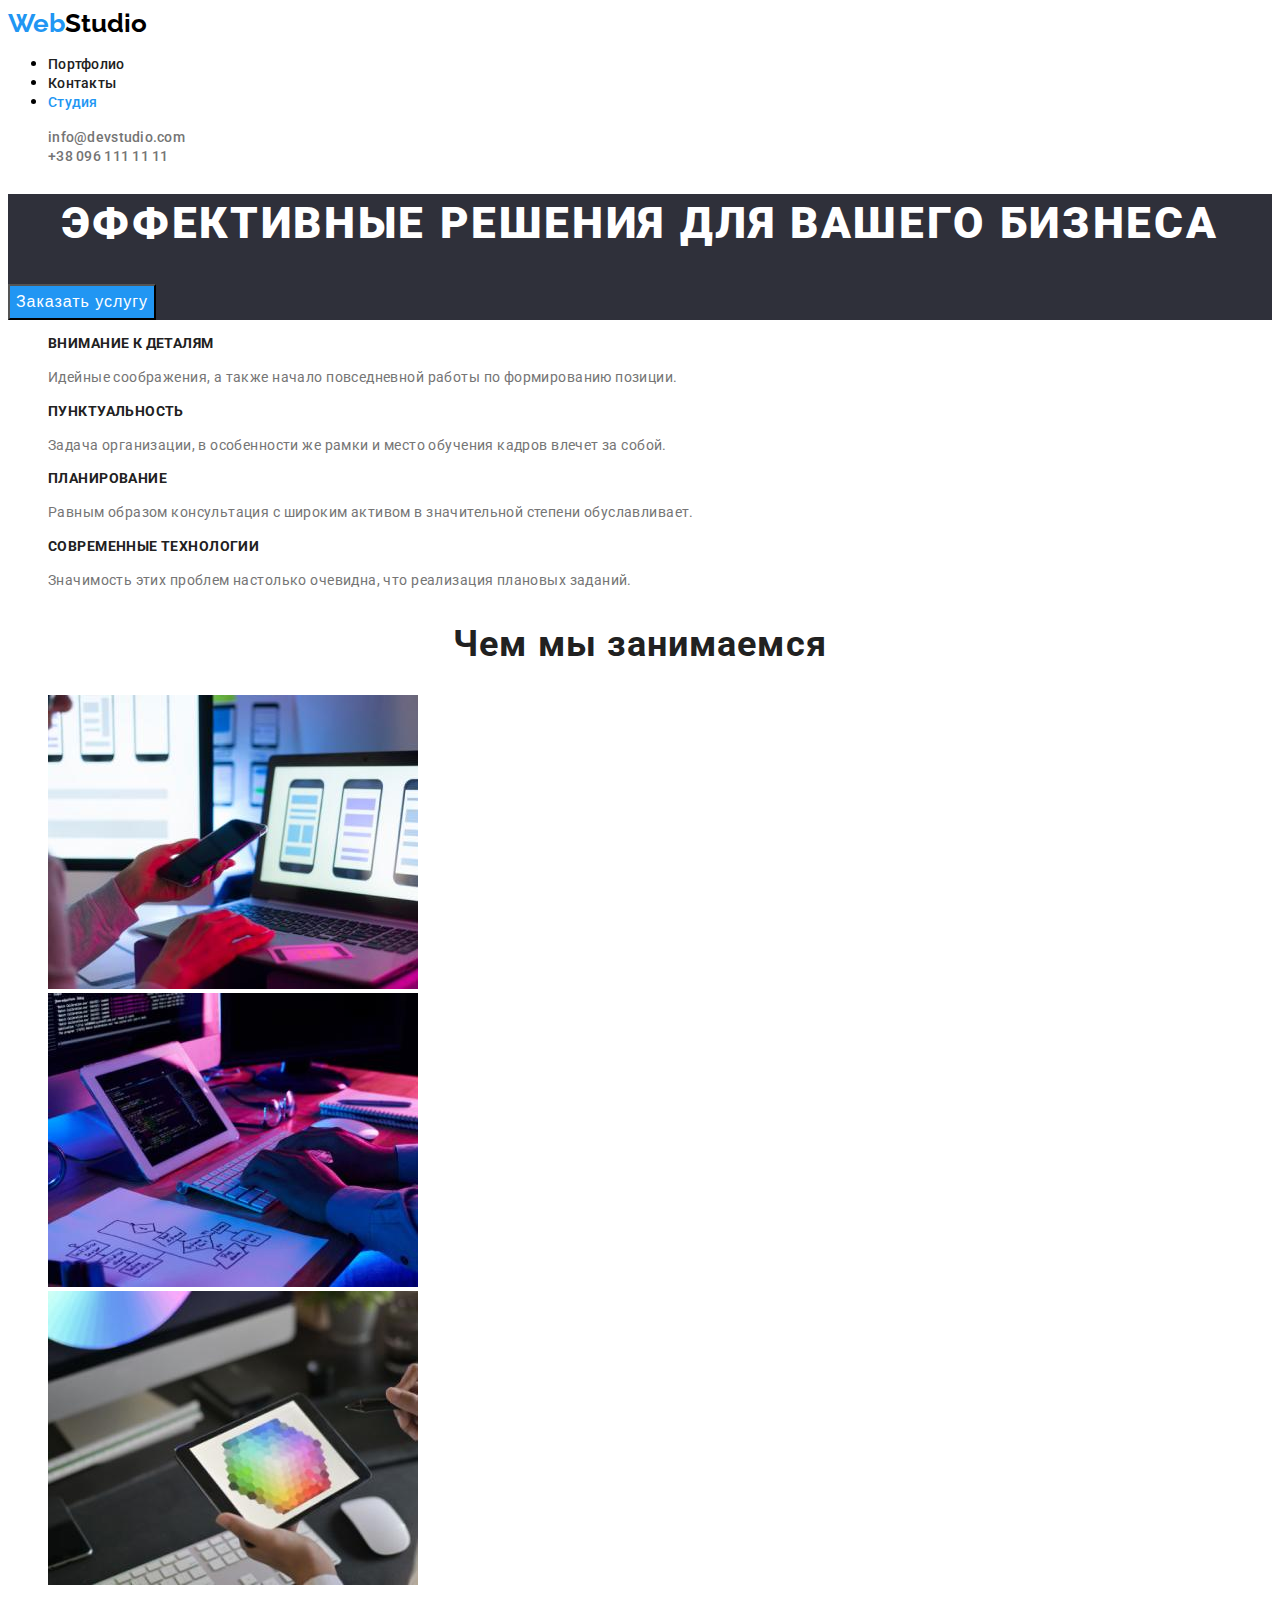
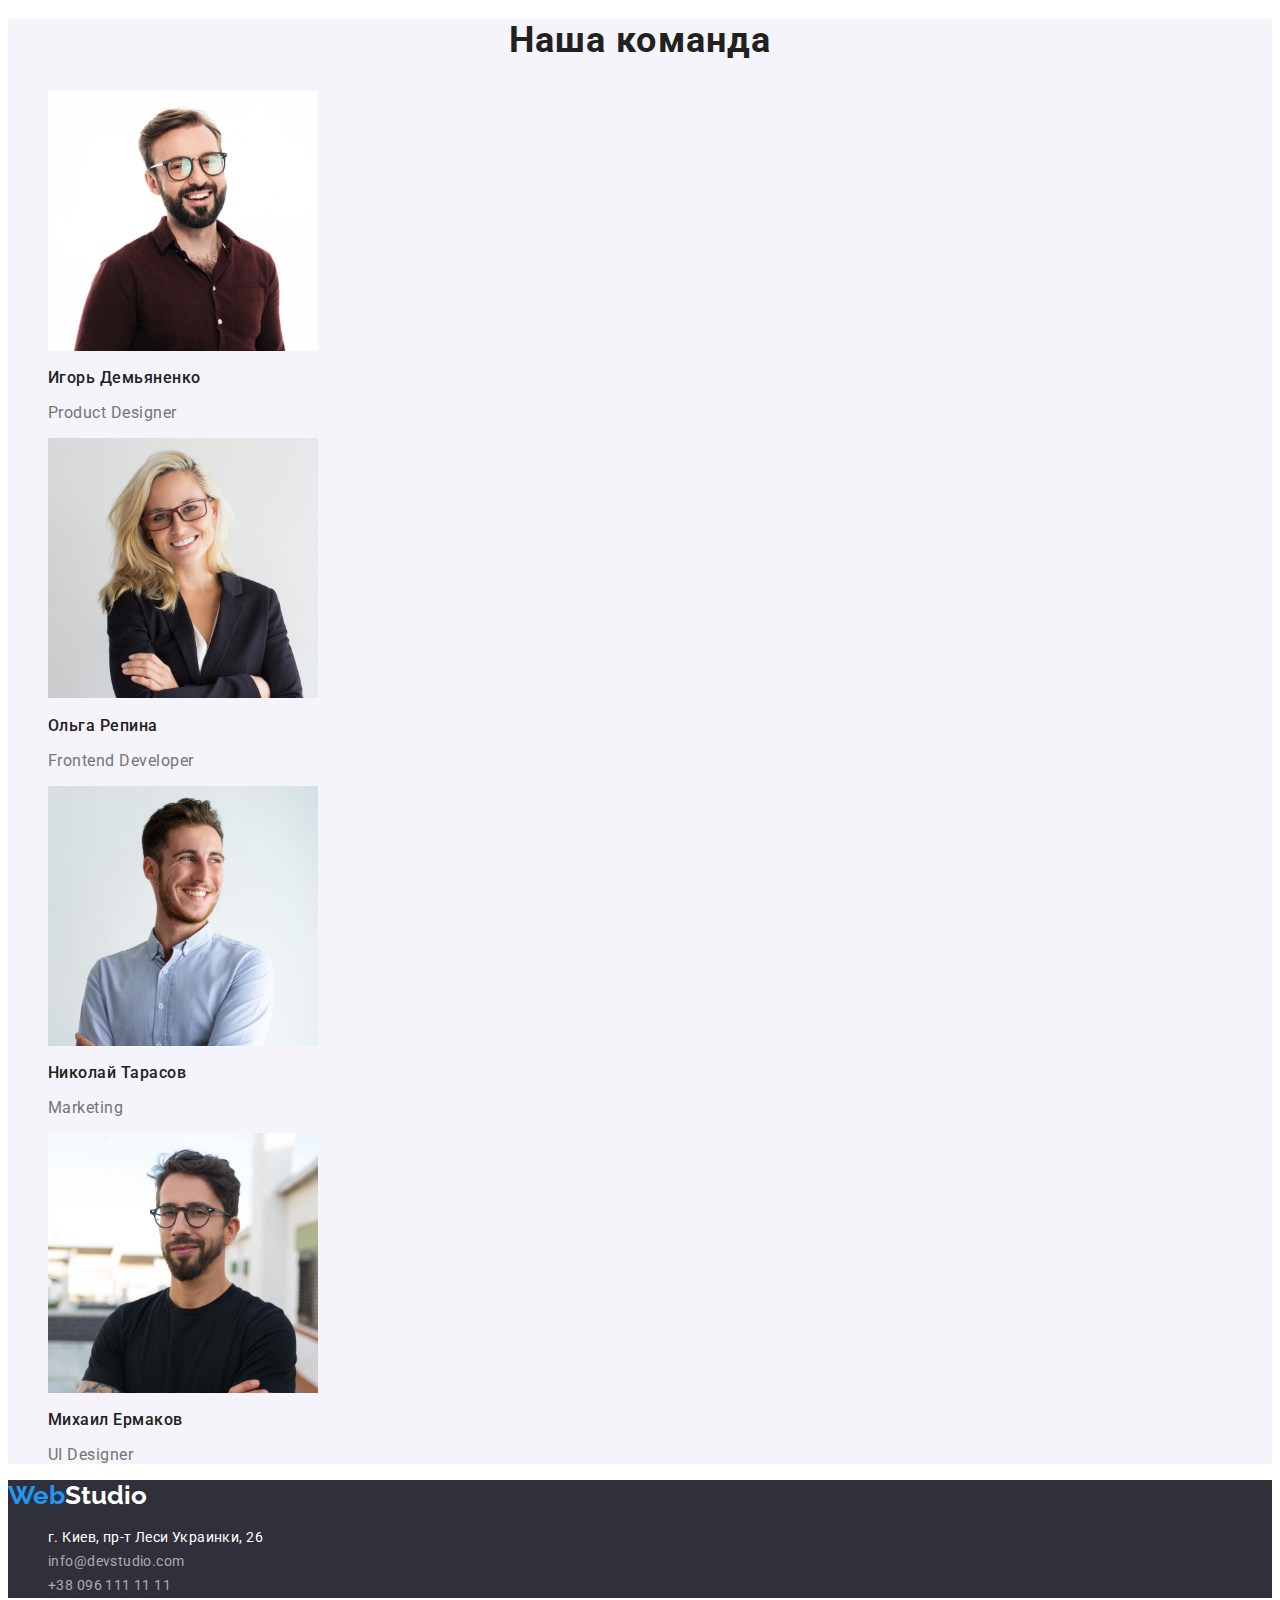
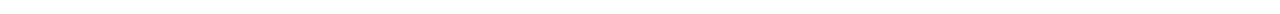
==== index.html @ eb0c7308 "ДЗ-3" ====
<!DOCTYPE html>
<html lang="ru">
  <head>
    <meta charset="UTF-8" />
    <meta http-equiv="X-UA-Compatible" content="IE=edge" />
    <link rel = “preconnect” href = “https://fonts.gstatic.com”>
    <meta name="viewport" content="width=device-width, initial-scale=1.0" />
    <link rel="preconnect" href="https://fonts.googleapis.com" />
    <link rel="preconnect" href="https://fonts.gstatic.com" crossorigin />
    <link
      href="https://fonts.googleapis.com/css2?family=Raleway:wght@700&family=Roboto:wght@400;500;700;900&display=swap"
      rel="stylesheet"
    />
    <link
      rel="stylesheet"
      href="https://cdnjs.cloudflare.com/ajax/libs/modern-normalize/1.1.0/modern-normalize.min.css"
      integrity="sha512-wpPYUAdjBVSE4KJnH1VR1HeZfpl1ub8YT/NKx4PuQ5NmX2tKuGu6U/JRp5y+Y8XG2tV+wKQpNHVUX03MfMFn9Q=="
      crossorigin="anonymous"
      referrerpolicy="no-referrer"
    />
    <link rel="stylesheet" href="./css/styles.css" />

    <title>Студия</title>
  </head>

<body>
    <!-- navigation block -->
    <header class="header">
        <nav class="header-nav">
            <a href="index.html" class="logo link"><span class="logo-blue">Web</span><span class="logo-black">Studio</span></a>
            <ul class="menu-list">
                <li><a class="menu-link link"" href="portfolio.html">Портфолио</a></li>
                <li><a class="menu-link link"" href="/contact">Контакты</a></li>
                <li><a class="menu-link link current"" href="/studio">Студия</a></li>
            </ul>
        </nav>
        <ul class="menu-list list">
            <li><a class="menu-link menu-link-color link" href="mailto:info@devstudio.com">info@devstudio.com</a></li>
            <li><a class="menu-link menu-link-color link" href="tel:+380961111111">+38 096 111 11 11</a></li>
        </ul>
    </header>
    <main>
        <!-- section-1 -->
        <section class="hero-top">
            <h1 class="hero-title">Эффективные решения для вашего бизнеса</h1>
            <button class="btn pointer" type="button">Заказать услугу</button>
        </section>
        <!-- section-2 -->
        <section class="section-2">
            <ul class="section-2-list list">
                <li class="section-2-item">
                    <h3 class="text-name">Внимание к деталям</h3>
                    <p class="text-item">
                        Идейные соображения, а также начало повседневной работы по
                        формированию позиции.
                    </p>
                </li>
                <li class="section-2-item">
                    <h3 class="text-name">Пунктуальность</h3>
                    <p class="text-item">
                        Задача организации, в особенности же рамки и место обучения кадров
                        влечет за собой.
                    </p>
                </li>
                <li class="section-2-item">
                    <h3 class="text-name">Планирование</h3>
                    <p class="text-item">
                        Равным образом консультация с широким активом в значительной
                        степени обуславливает.
                    </p>
                </li>
                <li class="section-2-item">
                    <h3 class="text-name">Современные технологии</h3>
                    <p class="text-item">
                        Значимость этих проблем настолько очевидна, что реализация
                        плановых заданий.
                    </p>
                </li>
            </ul>
        </section>
        <!-- section-3 -->
        <section class="section-3">
            <h2 class="section-3-title">Чем мы занимаемся</h2>
            <ul class="section-3-list list">
                <li class="section-3-img"><img src="./images/box_2.jpg" width="370" alt="смартфон в руке" /></li>
                <li class="section-3-img"><img src="./images/box_1.jpg" width="370" alt="печать на клавиатуре" /></li>
                <li class="section-3-img"><img src="./images/box_3.jpg" width="370" alt="планшет" /></li>
            </ul>
        </section>
        <!-- section-4 -->
        <section class="team">
            <h2 class="team-title">Наша команда</h2>
            <ul class="team-list list">
                <li class="team-item">
                    <img class="team-img" src="./images/igordem.jpg" width="270" alt="Игорь Демьяненко" />
                    <h2 class="team-name">Игорь Демьяненко</h2>
                    <p  class="team-prof" lang="en">Product Designer</p>
                </li class="team-item">
                <li>
                    <img class="team-img" src="./images/olgarep.jpg" width="270" alt="Ольга Репина" />
                    <h2 class="team-name">Ольга Репина</h2>
                    <p  class="team-prof" lang="en">Frontend Developer</p>
                </li class="team-item">
                <li>
                    <img class="team-img" src="./images/nikolaytar.jpg" width="270" alt="Николай Тарасов" />
                    <h2 class="team-name">Николай Тарасов</h2>
                    <p  class="team-prof" lang="en">Marketing</p>
                </li>
                <li class="team-item">
                    <img class="team-img" src="./images/mihailerm.jpg" width="270" alt="Михаил Ермаков" />
                    <h2 class="team-name">Михаил Ермаков</h2>
                    <p  class="team-prof" lang="en">UI Designer</p>
                </li>
            </ul>
        </section>
    </main>
    <!----footer---->
  
    <footer class="footer">
        <a href="index.html" class="logo link"><span class="logo-blue">Web</span><span class="logo-white">Studio</span></a>
            <address class="footer-address">
                <ul class="footer-list list">
                    <li class="footer-item">
                    <a class="footer-link link" href="/">г. Киев, пр-т Леси Украинки, 26</a>
                    </li>
                    <li class="footer-item">
                    <a class="footer-second-link link" href="mailto:info@devstudio.com">info@devstudio.com</a>
                    </li>
                    <li class="footer-item">
                    <a class="footer-second-link link" href="tel:+380961111111">+38 096 111 11 11</a>
                    </li>
                </ul>
            </address>
    </footer>
    </body>
</body>

</html>
---- css/styles.css ----
:root {
  --header-color: #ffffff;
  --primary-text-color: #212121;
  --second-text-color: #757575;
  --accent-color: #2196f3;
  --third-color: #000000;
  --button-color: #f5f4fa;
  --background-color-accent: #2f303a;
}

.header-nav {
  background-color: #ffffff;
}

body {
  font-family: "Roboto", sans-serif;
}

.list {
  list-style: none;
}

.link {
  text-decoration: none;
}

.logo-blue {
  color: var(--accent-color);
}

.logo-black {
  color: var(--third-color);
}
.logo-white {
  color: var(--header-color);
}

.pointer {
  cursor: pointer;
}

/* -----header----- */

.logo {
  font-family: "Raleway", sans-serif;
  font-size: 26px;
  font-weight: 700;
}

.menu-link {
  font-style: normal;
  font-weight: 500;
  font-size: 14px;
  line-height: 1.14;
  letter-spacing: 0.02em;
  color: var(--primary-text-color);
}

.menu-link-color {
  color: var(--second-text-color);
}

.menu-link.current {
  color: var(--accent-color);
}
.menu-link:hover,
.menu-link:focus {
  color: var(--accent-color);
}

/* -----hero----- */

.hero-top {
  background-color: #2f303a;
}

.hero-title {
  font-style: normal;
  font-weight: 900;
  font-size: 44px;
  line-height: 1.36;
  text-align: center;
  letter-spacing: 0.06em;
  text-transform: uppercase;
  color: var(--header-color);
}

.btn {
  font-style: normal;
  font-weight: 500;
  font-size: 16px;
  line-height: 1.87;
  letter-spacing: 0.06em;
  color: var(--header-color);
  background-color: var(--accent-color);
}

.btn:hover {
  background-color: #188ce8;
}
/* -----section 2----- */

.text-name {
  font-size: 14px;
  line-height: 1.14;
  letter-spacing: 0.03em;
  text-transform: uppercase;
  color: var(--primary-text-color);
}

.text-item {
  font-size: 14px;
  line-height: 1.71;
  letter-spacing: 0.03em;
  color: var(--second-text-color);
}

/* -----section 3----- */

.section-3-title {
  font-style: normal;
  font-weight: 700;
  font-size: 36px;
  line-height: 1.17;
  text-align: center;
  letter-spacing: 0.03em;
  color: var(--primary-text-color);
}

/* -----section 4----- */

.team {
  background-color: var(--button-color);
}

.team-title {
  font-weight: 700;
  font-size: 36px;
  line-height: 1.17;
  text-align: center;
  letter-spacing: 0.03em;
  color: var(--primary-text-color);
}

.team-name {
  font-weight: 500;
  font-size: 16px;
  line-height: 1.19;
  letter-spacing: 0.03em;
  color: var(--primary-text-color);
}

.team-prof {
  font-size: 16px;
  line-height: 1.19;
  letter-spacing: 0.03em;
  color: var(--second-text-color);
}

/* -----footer----- */

.footer {
  background-color: var(--background-color-accent);
}

.footer-address {
  font-style: inherit;
}

.footer-link {
  font-weight: normal;
  font-size: 14px;
  line-height: 1.71;
  letter-spacing: 0.03em;
  color: #ffffff;
}

.footer-second-link {
  font-weight: normal;
  font-size: 14px;
  line-height: 1.71;
  letter-spacing: 0.03em;
  color: rgba(255, 255, 255, 0.6);
}

.footer-second-link:hover,
.footer-second-link:focus {
  color: var(--accent-color);
}

/* ------------- portfolio ------------- */

.button {
  font-weight: 500;
  font-size: 16px;
  line-height: 1.62;
  color: var(--primary-text-color);
}

.button:hover,
.button:focus {
  color: var(--header-color);
  background-color: var(--accent-color);
}
.button-light {
  background-color: var(--button-color);
}

.project-title {
  font-weight: 700;
  font-size: 18px;
  line-height: 2;
  letter-spacing: 0.06em;
  color: var(--primary-text-color);
}

.project-text {
  font-size: 16px;
  line-height: 1.88;
  letter-spacing: 0.03em;
  color: var(--second-text-color);
}
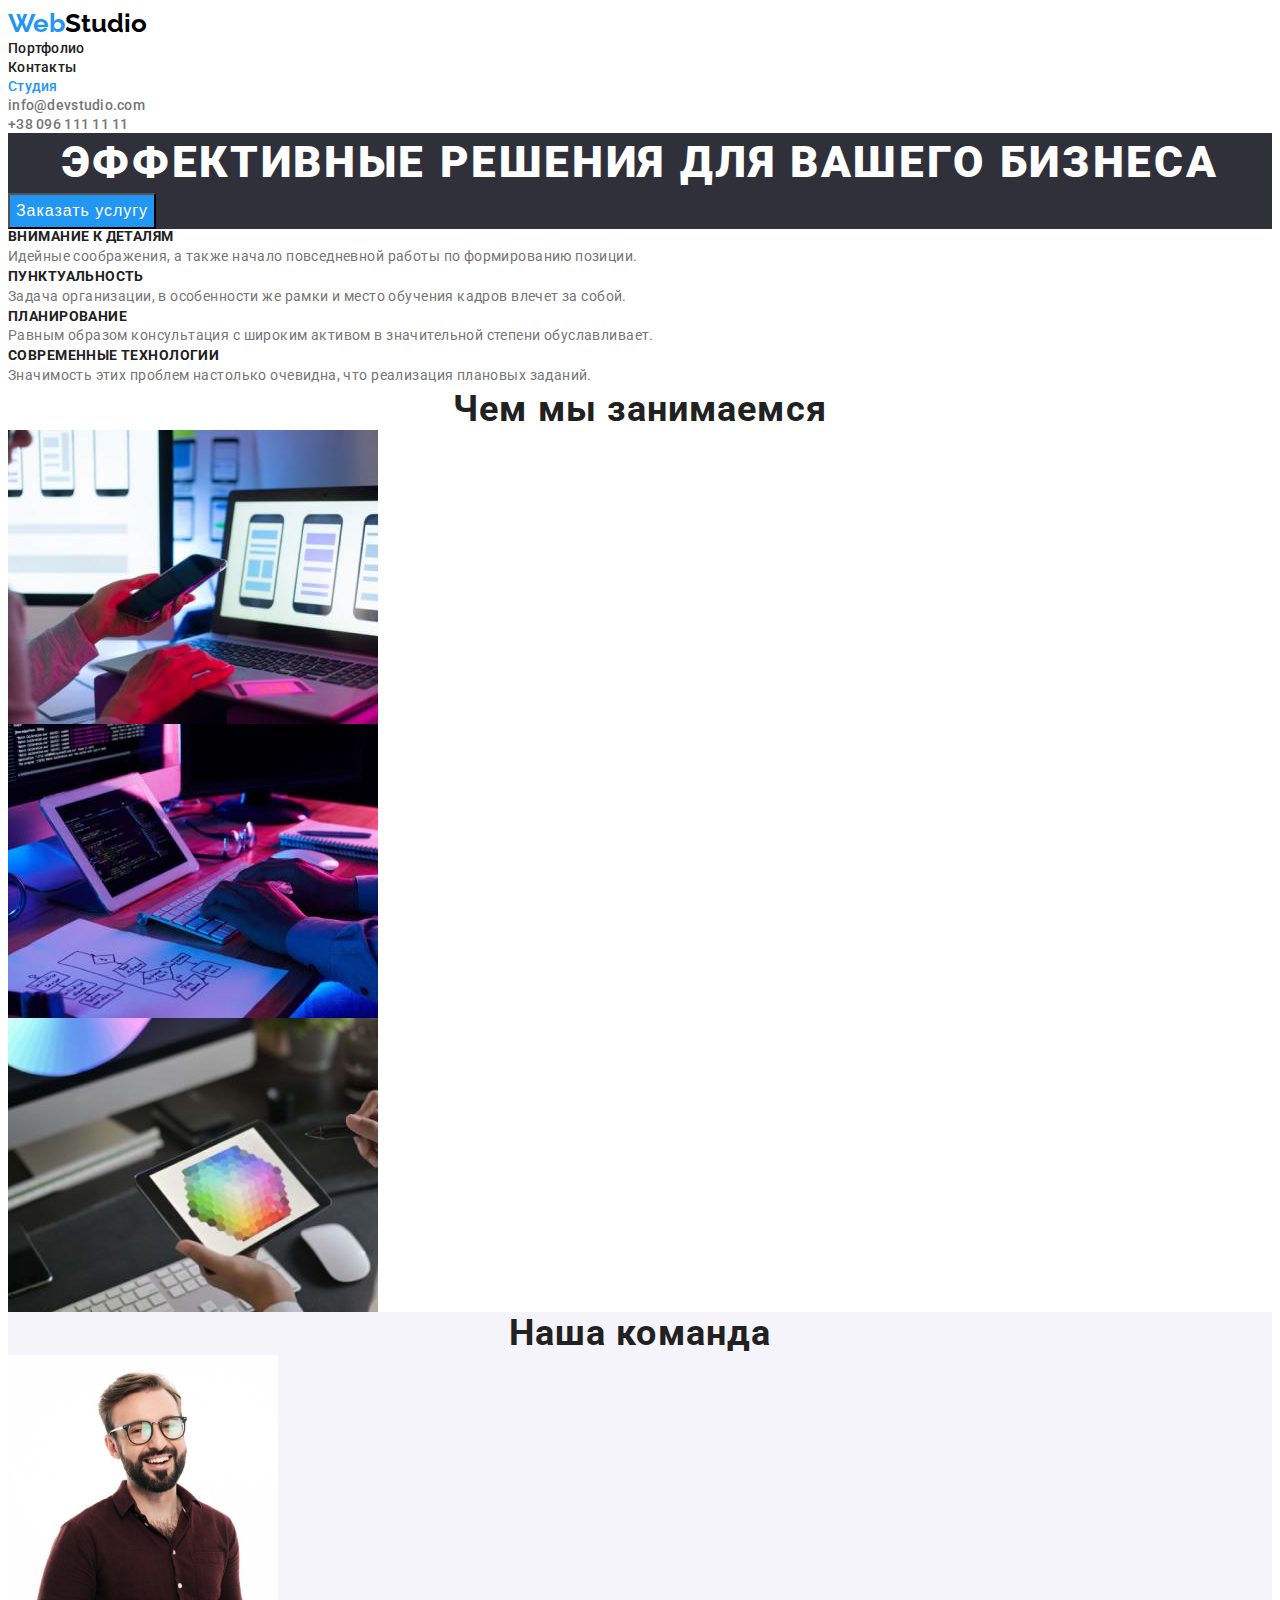
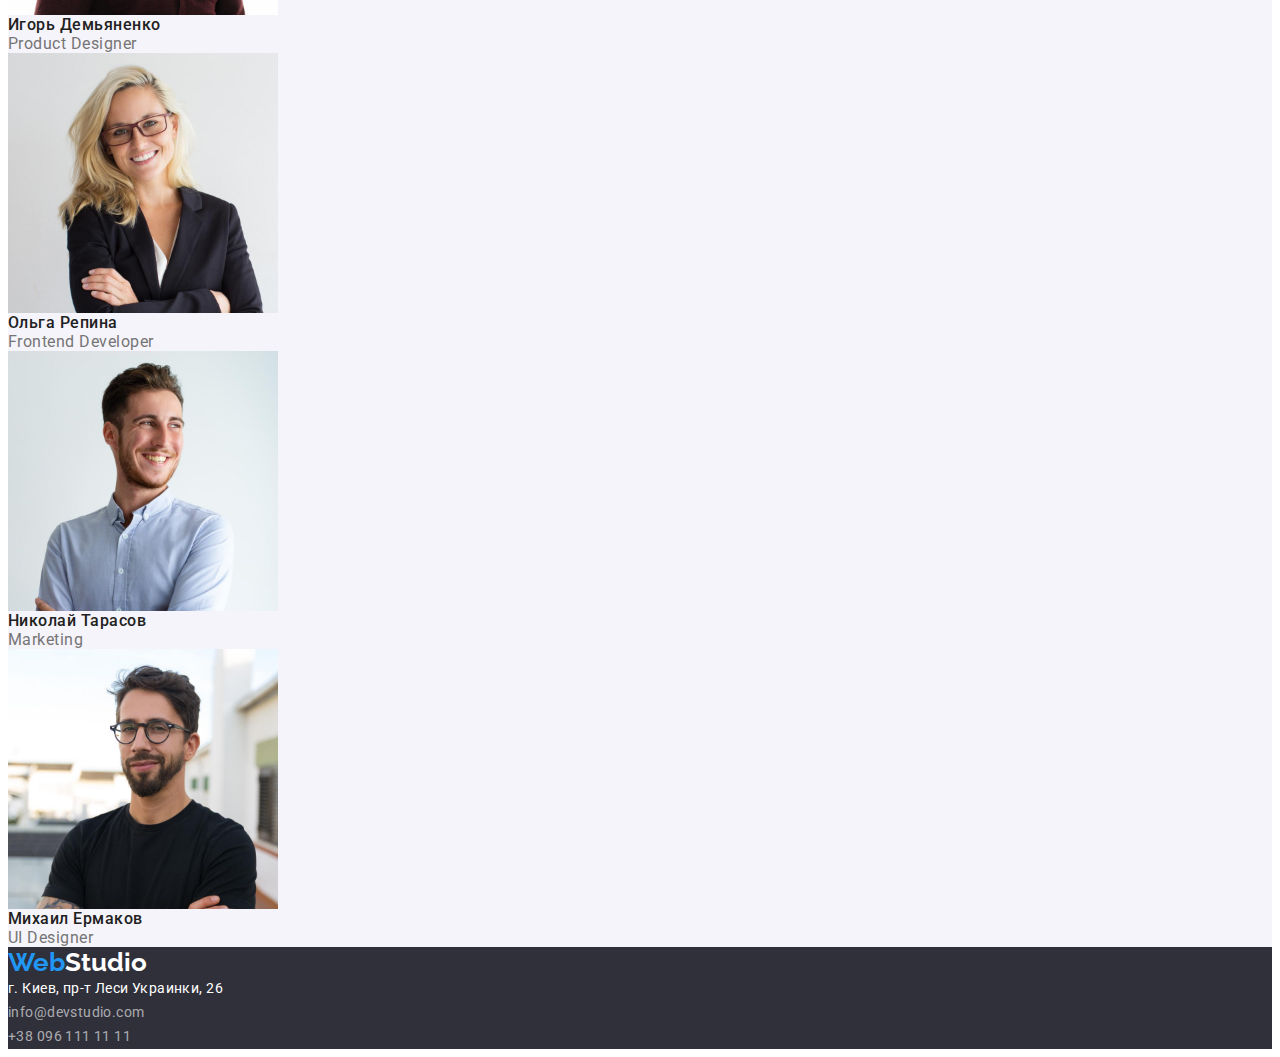
==== commit c29ba0d6: "добавлен класс container для index" ====
--- a/index.html
+++ b/index.html
@@ -26,7 +26,7 @@
 <body>
     <!-- navigation block -->
     <header class="header">
-        <nav class="header-nav">
+        <nav class="container header-nav">
             <a href="index.html" class="logo link"><span class="logo-blue">Web</span><span class="logo-black">Studio</span></a>
             <ul class="menu-list">
                 <li><a class="menu-link link"" href="portfolio.html">Портфолио</a></li>
@@ -47,6 +47,8 @@
         </section>
         <!-- section-2 -->
         <section class="section-2">
+            <div class="container">
+                <h2 class="section-title visually-hidden">Наши преимущества</h2>
             <ul class="section-2-list list">
                 <li class="section-2-item">
                     <h3 class="text-name">Внимание к деталям</h3>
@@ -77,18 +79,22 @@
                     </p>
                 </li>
             </ul>
+            </div>
         </section>
         <!-- section-3 -->
         <section class="section-3">
+        <div class="container">
             <h2 class="section-3-title">Чем мы занимаемся</h2>
             <ul class="section-3-list list">
                 <li class="section-3-img"><img src="./images/box_2.jpg" width="370" alt="смартфон в руке" /></li>
                 <li class="section-3-img"><img src="./images/box_1.jpg" width="370" alt="печать на клавиатуре" /></li>
                 <li class="section-3-img"><img src="./images/box_3.jpg" width="370" alt="планшет" /></li>
             </ul>
+        </div>
         </section>
         <!-- section-4 -->
         <section class="team">
+            <div class="container">
             <h2 class="team-title">Наша команда</h2>
             <ul class="team-list list">
                 <li class="team-item">
@@ -112,11 +118,13 @@
                     <p  class="team-prof" lang="en">UI Designer</p>
                 </li>
             </ul>
+            </div>
         </section>
     </main>
     <!----footer---->
   
     <footer class="footer">
+        <div class="container">
         <a href="index.html" class="logo link"><span class="logo-blue">Web</span><span class="logo-white">Studio</span></a>
             <address class="footer-address">
                 <ul class="footer-list list">
@@ -130,6 +138,7 @@
                     <a class="footer-second-link link" href="tel:+380961111111">+38 096 111 11 11</a>
                     </li>
                 </ul>
+        </div>
             </address>
     </footer>
     </body>
--- a/css/styles.css
+++ b/css/styles.css
@@ -6,10 +6,32 @@
   --third-color: #000000;
   --button-color: #f5f4fa;
   --background-color-accent: #2f303a;
+  --box-shadows: 0px 3px 1px rgba(0, 0, 0, 0.1), 0px 1px 2px rgba(0, 0, 0, 0.08),
+    0px 2px 2px rgba(0, 0, 0, 0.12);
+}
+
+p,
+h1,
+h2,
+h3,
+h4,
+h5,
+h6 {
+  margin: 0;
+}
+ul {
+  margin: 0;
+  padding: 0;
+}
+
+img {
+  display: block;
+  max-width: 100%;
+  height: auto;
 }
 
 .header-nav {
-  background-color: #ffffff;
+  background-color: var(--header-color);
 }
 
 body {
@@ -37,6 +59,17 @@
 
 .pointer {
   cursor: pointer;
+}
+
+.visually-hidden {
+  position: absolute;
+  clip: rect(0 0 0 0);
+  width: 1px;
+  height: 1px;
+  margin: -1px;
+  bottom: 0;
+  padding: 0;
+  overflow: hidden;
 }
 
 /* -----header----- */
@@ -71,7 +104,7 @@
 /* -----hero----- */
 
 .hero-top {
-  background-color: #2f303a;
+  background-color: var(--background-color-accent);
 }
 
 .hero-title {
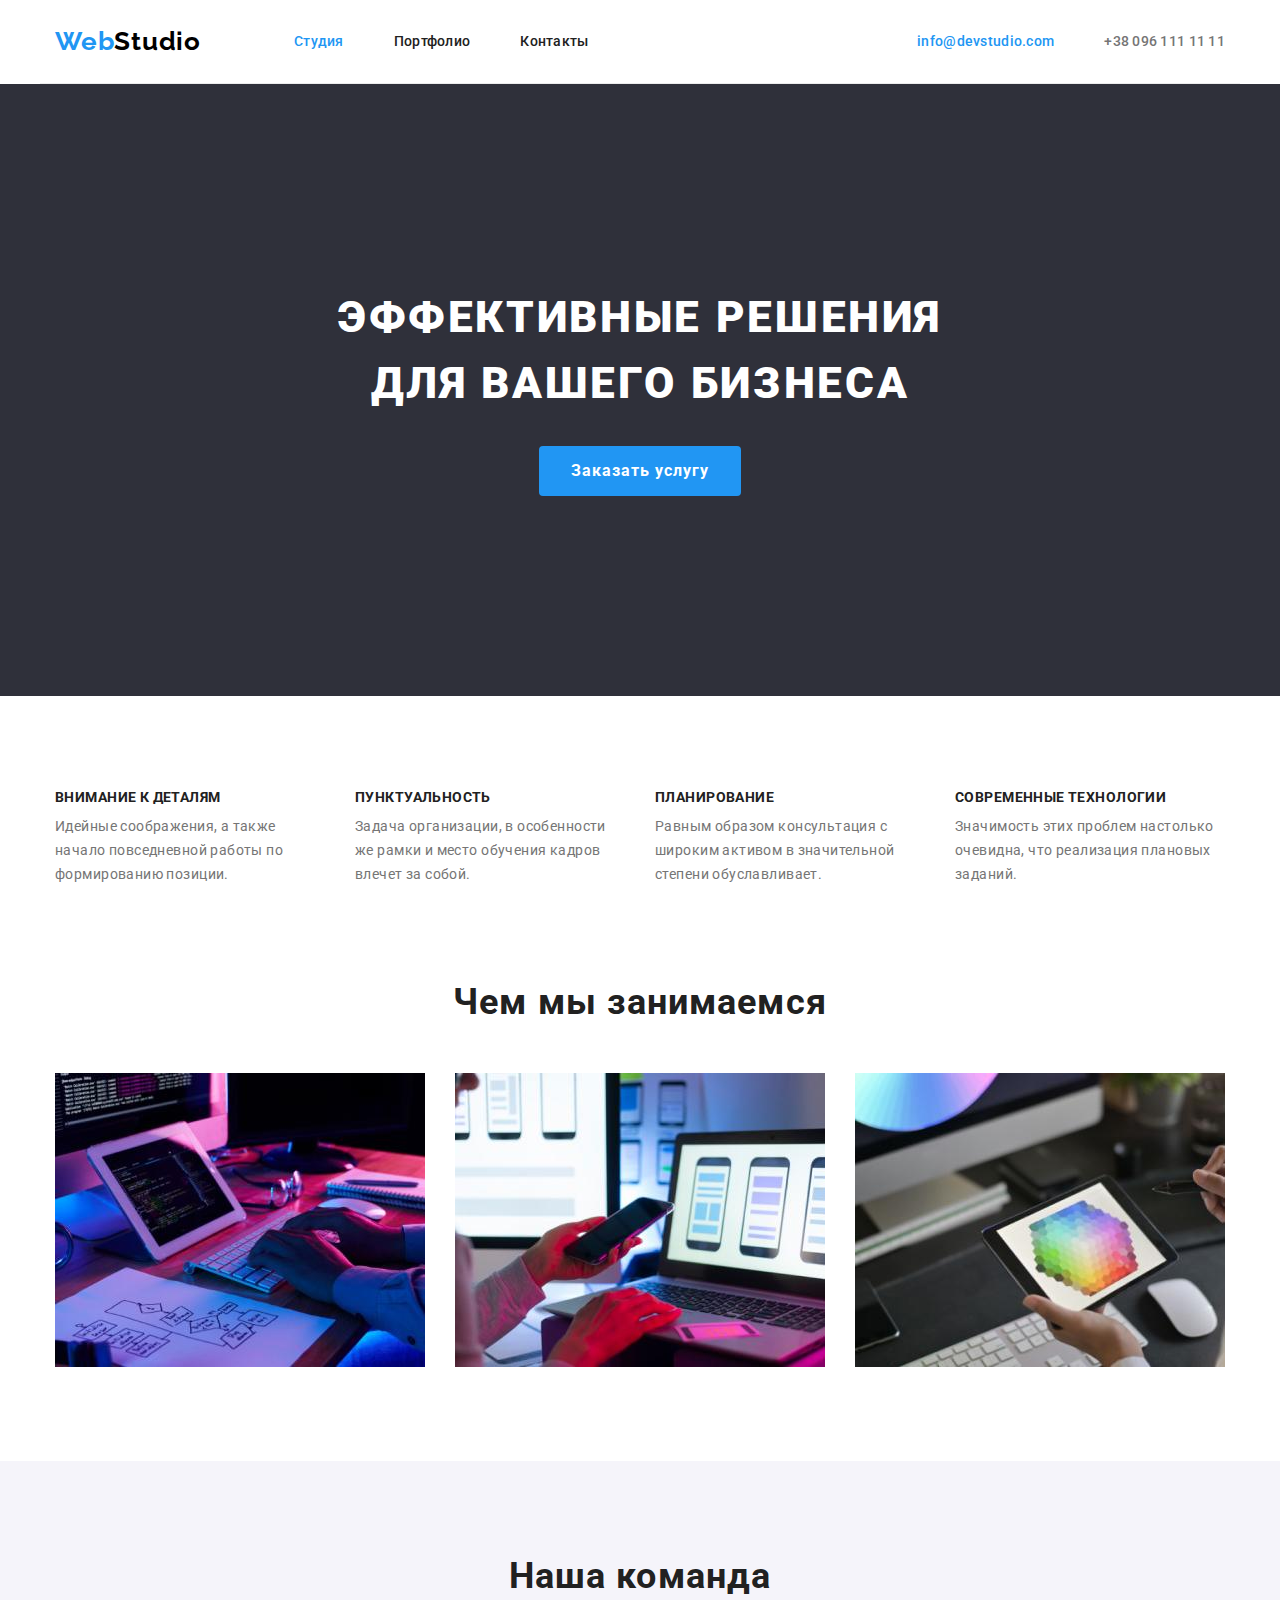
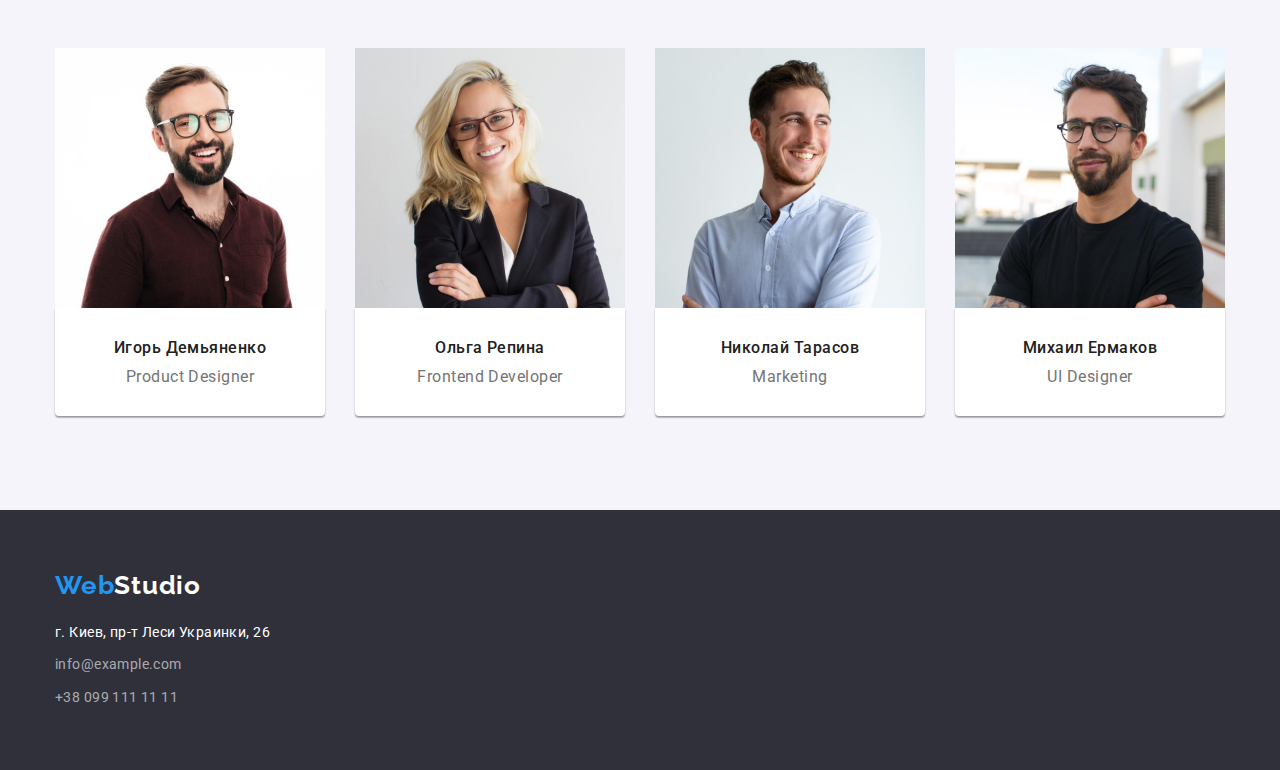
==== commit 61320a6f: "готовое ДЗ" ====
--- a/index.html
+++ b/index.html
@@ -1,147 +1,158 @@
 <!DOCTYPE html>
 <html lang="ru">
-  <head>
+
+<head>
     <meta charset="UTF-8" />
     <meta http-equiv="X-UA-Compatible" content="IE=edge" />
-    <link rel = “preconnect” href = “https://fonts.gstatic.com”>
     <meta name="viewport" content="width=device-width, initial-scale=1.0" />
+    <title>Document</title>
     <link rel="preconnect" href="https://fonts.googleapis.com" />
     <link rel="preconnect" href="https://fonts.gstatic.com" crossorigin />
     <link
-      href="https://fonts.googleapis.com/css2?family=Raleway:wght@700&family=Roboto:wght@400;500;700;900&display=swap"
-      rel="stylesheet"
-    />
-    <link
-      rel="stylesheet"
-      href="https://cdnjs.cloudflare.com/ajax/libs/modern-normalize/1.1.0/modern-normalize.min.css"
-      integrity="sha512-wpPYUAdjBVSE4KJnH1VR1HeZfpl1ub8YT/NKx4PuQ5NmX2tKuGu6U/JRp5y+Y8XG2tV+wKQpNHVUX03MfMFn9Q=="
-      crossorigin="anonymous"
-      referrerpolicy="no-referrer"
-    />
+        href="https://fonts.googleapis.com/css2?family=Raleway:wght@700&family=Roboto:wght@400;500;700;900&display=swap"
+        rel="stylesheet" />
+    <link rel="stylesheet"
+        href="https://cdnjs.cloudflare.com/ajax/libs/modern-normalize/1.1.0/modern-normalize.min.css" />
     <link rel="stylesheet" href="./css/styles.css" />
-
-    <title>Студия</title>
-  </head>
+</head>
 
 <body>
-    <!-- navigation block -->
+    <!-- ----------------------------------------------HEADER------------------------------- -->
     <header class="header">
-        <nav class="container header-nav">
-            <a href="index.html" class="logo link"><span class="logo-blue">Web</span><span class="logo-black">Studio</span></a>
-            <ul class="menu-list">
-                <li><a class="menu-link link"" href="portfolio.html">Портфолио</a></li>
-                <li><a class="menu-link link"" href="/contact">Контакты</a></li>
-                <li><a class="menu-link link current"" href="/studio">Студия</a></li>
-            </ul>
-        </nav>
-        <ul class="menu-list list">
-            <li><a class="menu-link menu-link-color link" href="mailto:info@devstudio.com">info@devstudio.com</a></li>
-            <li><a class="menu-link menu-link-color link" href="tel:+380961111111">+38 096 111 11 11</a></li>
-        </ul>
-    </header>
-    <main>
-        <!-- section-1 -->
-        <section class="hero-top">
-            <h1 class="hero-title">Эффективные решения для вашего бизнеса</h1>
-            <button class="btn pointer" type="button">Заказать услугу</button>
-        </section>
-        <!-- section-2 -->
-        <section class="section-2">
-            <div class="container">
-                <h2 class="section-title visually-hidden">Наши преимущества</h2>
-            <ul class="section-2-list list">
-                <li class="section-2-item">
-                    <h3 class="text-name">Внимание к деталям</h3>
-                    <p class="text-item">
-                        Идейные соображения, а также начало повседневной работы по
-                        формированию позиции.
-                    </p>
+        <div class="container main-header">
+            <nav class="main-nav">
+                <a class="link header-logo" href="/" lang="en"><span class="accent">Web</span>Studio</a>
+                <ul class="list header-list">
+                    <li class="header-item current"><a class="link header-link" href="">Студия</a></li>
+                    <li class="header-item">
+                        <a class="link header-link" href="./portfolio.html">Портфолио</a>
+                    </li>
+                    <li class="header-item"><a class="link header-link" href="">Контакты</a></li>
+                </ul>
+            </nav>
+            <ul class="list header-list header-contacts">
+                <li class="list-item header-item">
+                    <a class="link header-contact" href="mailto:info@devstudio.com">info@devstudio.com</a>
                 </li>
-                <li class="section-2-item">
-                    <h3 class="text-name">Пунктуальность</h3>
-                    <p class="text-item">
-                        Задача организации, в особенности же рамки и место обучения кадров
-                        влечет за собой.
-                    </p>
-                </li>
-                <li class="section-2-item">
-                    <h3 class="text-name">Планирование</h3>
-                    <p class="text-item">
-                        Равным образом консультация с широким активом в значительной
-                        степени обуславливает.
-                    </p>
-                </li>
-                <li class="section-2-item">
-                    <h3 class="text-name">Современные технологии</h3>
-                    <p class="text-item">
-                        Значимость этих проблем настолько очевидна, что реализация
-                        плановых заданий.
-                    </p>
+                <li class="header-item">
+                    <a class="link header-contact" href="tel:+380961111111">+38 096 111 11 11</a>
                 </li>
             </ul>
+        </div>
+    </header>
+    <!--  ------------------------------MAIN----------------------------->
+    <main>
+        <!--  --------------------------HERO--------------------------------->
+        <section class="hero">
+            <div class="container">
+                <h1 class="hero-title">Эффективные решения для вашего бизнеса</h1>
+                <button type="button" class="hero-btn pointer">Заказать услугу</button>
             </div>
         </section>
-        <!-- section-3 -->
-        <section class="section-3">
-        <div class="container">
-            <h2 class="section-3-title">Чем мы занимаемся</h2>
-            <ul class="section-3-list list">
-                <li class="section-3-img"><img src="./images/box_2.jpg" width="370" alt="смартфон в руке" /></li>
-                <li class="section-3-img"><img src="./images/box_1.jpg" width="370" alt="печать на клавиатуре" /></li>
-                <li class="section-3-img"><img src="./images/box_3.jpg" width="370" alt="планшет" /></li>
-            </ul>
-        </div>
+        <!--  -------------------------HERO END--------------------------------->
+        <section class="main-section">
+            <div class="container">
+                <ul class="list main-list">
+                    <li class="item item-about">
+                        <h3 class="third-title">Внимание к деталям</h3>
+                        <p class="text">
+                            Идейные соображения, а также начало повседневной работы по формированию позиции.
+                        </p>
+                    </li>
+                    <li class="item item-about">
+                        <h3 class="third-title">Пунктуальность</h3>
+                        <p class="text">
+                            Задача организации, в особенности же рамки и место обучения кадров влечет за собой.
+                        </p>
+                    </li>
+                    <li class="item item-about">
+                        <h3 class="third-title">Планирование</h3>
+                        <p class="text">
+                            Равным образом консультация с широким активом в значительной степени обуславливает.
+                        </p>
+                    </li>
+                    <li class="item item-about">
+                        <h3 class="third-title">Современные технологии</h3>
+                        <p class="text">
+                            Значимость этих проблем настолько очевидна, что реализация плановых заданий.
+                        </p>
+                    </li>
+                </ul>
+            </div>
         </section>
-        <!-- section-4 -->
-        <section class="team">
+        <section class="section">
             <div class="container">
-            <h2 class="team-title">Наша команда</h2>
-            <ul class="team-list list">
-                <li class="team-item">
-                    <img class="team-img" src="./images/igordem.jpg" width="270" alt="Игорь Демьяненко" />
-                    <h2 class="team-name">Игорь Демьяненко</h2>
-                    <p  class="team-prof" lang="en">Product Designer</p>
-                </li class="team-item">
-                <li>
-                    <img class="team-img" src="./images/olgarep.jpg" width="270" alt="Ольга Репина" />
-                    <h2 class="team-name">Ольга Репина</h2>
-                    <p  class="team-prof" lang="en">Frontend Developer</p>
-                </li class="team-item">
-                <li>
-                    <img class="team-img" src="./images/nikolaytar.jpg" width="270" alt="Николай Тарасов" />
-                    <h2 class="team-name">Николай Тарасов</h2>
-                    <p  class="team-prof" lang="en">Marketing</p>
-                </li>
-                <li class="team-item">
-                    <img class="team-img" src="./images/mihailerm.jpg" width="270" alt="Михаил Ермаков" />
-                    <h2 class="team-name">Михаил Ермаков</h2>
-                    <p  class="team-prof" lang="en">UI Designer</p>
-                </li>
-            </ul>
+                <h2 class="second-title">Чем мы занимаемся</h2>
+                <ul class="list main-list">
+                    <li class="item">
+                        <img src="./images/box_1.jpg" alt="работа на пк" width="370" height="294" />
+                    </li>
+                    <li class="item">
+                        <img src="./images/box_2.jpg" alt="работа на телефоне" width="370" height="294" />
+                    </li>
+                    <li class="item">
+                        <img src="./images/box_3.jpg" alt="работа на планшете" width="370" height="294" />
+                    </li>
+                </ul>
+            </div>
+        </section>
+        <section class="team-section section">
+            <div class="container">
+                <h2 class="second-title">Наша команда</h2>
+                <ul class="list main-list">
+                    <li class="item">
+                        <img src="./images/igordem.jpg" alt="Игорь Демьяненко" width="270" height="260" />
+                        <div class="card-content">
+                            <h3 class="name">Игорь Демьяненко</h3>
+                            <p lang="en">Product Designer</p>
+                        </div>
+                    </li>
+                    <li class="item">
+                        <img src="./images/olgarep.jpg" alt="Ольга Репина" width="270" height="260" />
+                        <div class="card-content">
+                            <h3 class="name">Ольга Репина</h3>
+                            <p lang="en">Frontend Developer</p>
+                        </div>
+                    </li>
+                    <li class="item">
+                        <img src="./images/nikolaytar.jpg" alt="Николай Тарасов" width="270" height="260" />
+                        <div class="card-content">
+                            <h3 class="name">Николай Тарасов</h3>
+                            <p lang="en">Marketing</p>
+                        </div>
+                    </li>
+                    <li class="item">
+                        <img src="./images/mihailerm.jpg" alt="Михаил Ермаков" width="270"
+                            height="260" />
+                        <div class="card-content">
+                            <h3 class="name">Михаил Ермаков</h3>
+                            <p lang="en">UI Designer</p>
+                        </div>
+                    </li>
+                </ul>
             </div>
         </section>
     </main>
-    <!----footer---->
-  
+    <!--  ---------------------------------FOOTER------------------------------>
     <footer class="footer">
         <div class="container">
-        <a href="index.html" class="logo link"><span class="logo-blue">Web</span><span class="logo-white">Studio</span></a>
-            <address class="footer-address">
-                <ul class="footer-list list">
+            <address>
+                <a class="link footer-logo" href="/" lang="en"><span class="accent">Web</span>Studio</a>
+                <ul class="list footer-info">
                     <li class="footer-item">
-                    <a class="footer-link link" href="/">г. Киев, пр-т Леси Украинки, 26</a>
+                        <a class="link address" href="https://goo.gl/maps/paUkgTumKRccmGTw9" target="_blank"
+                            rel="noopener noreferrer">г. Киев, пр-т Леси Украинки, 26</a>
                     </li>
                     <li class="footer-item">
-                    <a class="footer-second-link link" href="mailto:info@devstudio.com">info@devstudio.com</a>
+                        <a class="link" href="mailto:info@example.com">info@example.com</a>
                     </li>
                     <li class="footer-item">
-                    <a class="footer-second-link link" href="tel:+380961111111">+38 096 111 11 11</a>
+                        <a class="link" href="tel:+380991111111">+38 099 111 11 11</a>
                     </li>
                 </ul>
+            </address>
         </div>
-            </address>
     </footer>
-    </body>
 </body>
 
 </html>--- a/css/styles.css
+++ b/css/styles.css
@@ -1,27 +1,32 @@
 :root {
-  --header-color: #ffffff;
-  --primary-text-color: #212121;
-  --second-text-color: #757575;
+  --main-title-color: #ffffff;
+  --second-title-color: #212121;
+  --main-text-color: #757575;
+  --second-text-color: #212121;
+  --third-text-color: #ffffff;
+  --header-logo-color: #000000;
+  --footer-contact-color: rgba(255, 255, 255, 0.6);
   --accent-color: #2196f3;
-  --third-color: #000000;
-  --button-color: #f5f4fa;
-  --background-color-accent: #2f303a;
-  --box-shadows: 0px 3px 1px rgba(0, 0, 0, 0.1), 0px 1px 2px rgba(0, 0, 0, 0.08),
-    0px 2px 2px rgba(0, 0, 0, 0.12);
-}
-
-p,
+  --main-button-color: #ffffff;
+  --second-button-color: #212121;
+  --background-button-color: #f5f4fa;
+}
+
+body {
+  font-family: "Roboto", sans-serif;
+  color: var(--second-title-color);
+  background-color: #ffffff;
+}
+
 h1,
 h2,
 h3,
 h4,
 h5,
-h6 {
+h6,
+p {
+  padding: 0;
   margin: 0;
-}
-ul {
-  margin: 0;
-  padding: 0;
 }
 
 img {
@@ -30,15 +35,9 @@
   height: auto;
 }
 
-.header-nav {
-  background-color: var(--header-color);
-}
-
-body {
-  font-family: "Roboto", sans-serif;
-}
-
 .list {
+  padding: 0;
+  margin: 0;
   list-style: none;
 }
 
@@ -46,210 +45,364 @@
   text-decoration: none;
 }
 
-.logo-blue {
-  color: var(--accent-color);
-}
-
-.logo-black {
-  color: var(--third-color);
-}
-.logo-white {
-  color: var(--header-color);
-}
-
 .pointer {
   cursor: pointer;
 }
 
-.visually-hidden {
-  position: absolute;
-  clip: rect(0 0 0 0);
-  width: 1px;
-  height: 1px;
-  margin: -1px;
-  bottom: 0;
-  padding: 0;
-  overflow: hidden;
-}
-
-/* -----header----- */
-
-.logo {
+.section {
+  padding: 94px 0px;
+}
+
+.container {
+  width: 1200px;
+  padding-left: 15px;
+  padding-right: 15px;
+  margin-right: auto;
+  margin-left: auto;
+}
+
+/*---------------------------------------HEADER-----------------------------------*/
+
+.main-header {
+  display: flex;
+  align-items: center;
+
+  border-bottom: 1px solid #ececec;
+}
+
+.main-nav {
+  display: flex;
+  align-items: center;
+}
+
+.header-list {
+  display: flex;
+}
+
+.header-item:not(:last-child) {
+  margin-right: 50px;
+}
+
+.header-logo {
   font-family: "Raleway", sans-serif;
+  font-weight: 700;
   font-size: 26px;
-  font-weight: 700;
-}
-
-.menu-link {
-  font-style: normal;
+  line-height: 1.19;
+
+  display: inline-block;
+  margin-right: 93px;
+  letter-spacing: 0.03em;
+
+  color: var(--header-logo-color);
+}
+
+.link .accent {
+  color: var(--accent-color);
+}
+
+.header-link {
+  font-weight: 500;
+  font-size: 14px;
+  line-height: 1.33;
+
+  display: block;
+  padding-top: 32px;
+  padding-bottom: 32px;
+  letter-spacing: 0.02em;
+
+  color: var(--second-text-color);
+}
+
+.current .link {
+  color: var(--accent-color);
+}
+
+.header-contacts {
+  margin-left: auto;
+}
+
+.header-contact {
   font-weight: 500;
   font-size: 14px;
   line-height: 1.14;
+
   letter-spacing: 0.02em;
-  color: var(--primary-text-color);
-}
-
-.menu-link-color {
-  color: var(--second-text-color);
-}
-
-.menu-link.current {
-  color: var(--accent-color);
-}
-.menu-link:hover,
-.menu-link:focus {
-  color: var(--accent-color);
-}
-
-/* -----hero----- */
-
-.hero-top {
-  background-color: var(--background-color-accent);
+
+  color: var(--main-text-color);
+}
+
+.list-item > .header-contact {
+  color: var(--accent-color);
+}
+
+.header .link:hover,
+.header .link:focus {
+  color: var(--accent-color);
+}
+
+/*---------------------------------------MAIN-----------------------------------*/
+
+.hero {
+  text-align: center;
+  padding: 200px 0px;
+
+  background-color: #2f303a;
 }
 
 .hero-title {
-  font-style: normal;
   font-weight: 900;
   font-size: 44px;
-  line-height: 1.36;
-  text-align: center;
+  line-height: 1.5;
+  text-transform: uppercase;
   letter-spacing: 0.06em;
-  text-transform: uppercase;
-  color: var(--header-color);
-}
-
-.btn {
-  font-style: normal;
-  font-weight: 500;
+
+  display: block;
+  margin-bottom: 30px;
+  margin-right: auto;
+  margin-left: auto;
+  width: 696px;
+
+  color: var(--main-title-color);
+}
+
+.hero-btn {
+  font-family: inherit;
+  font-weight: 700;
   font-size: 16px;
   line-height: 1.87;
   letter-spacing: 0.06em;
-  color: var(--header-color);
+
+  border: transparent;
+  border-radius: 4px;
+  padding: 10px 32px;
+  margin-right: auto;
+  margin-left: auto;
+  align-items: center;
+
+  color: var(--main-button-color);
   background-color: var(--accent-color);
 }
 
-.btn:hover {
+.hero-btn:hover,
+.hero-btn:focus {
   background-color: #188ce8;
 }
-/* -----section 2----- */
-
-.text-name {
+
+.main-section {
+  padding-top: 94px;
+}
+
+.main-list {
+  display: flex;
+}
+
+.item-about {
+  width: 270px;
+}
+
+.main-list .item:not(:last-child) {
+  margin-right: 30px;
+}
+
+.second-title {
+  font-weight: 700;
+  font-size: 36px;
+  line-height: 1.17;
+
+  margin-bottom: 50px;
+  text-align: center;
+  letter-spacing: 0.03em;
+
+  color: var(--second-title-color);
+}
+
+.third-title {
+  font-weight: 700;
   font-size: 14px;
   line-height: 1.14;
-  letter-spacing: 0.03em;
   text-transform: uppercase;
-  color: var(--primary-text-color);
-}
-
-.text-item {
+
+  margin-bottom: 10px;
+  letter-spacing: 0.03em;
+}
+
+.text {
+  font-weight: 400;
   font-size: 14px;
   line-height: 1.71;
-  letter-spacing: 0.03em;
-  color: var(--second-text-color);
-}
-
-/* -----section 3----- */
-
-.section-3-title {
-  font-style: normal;
-  font-weight: 700;
-  font-size: 36px;
-  line-height: 1.17;
+
+  letter-spacing: 0.03em;
+
+  color: var(--main-text-color);
+}
+
+.team-section {
+  font-weight: 400;
+  font-size: 16px;
+  line-height: 1.19;
   text-align: center;
   letter-spacing: 0.03em;
-  color: var(--primary-text-color);
-}
-
-/* -----section 4----- */
-
-.team {
-  background-color: var(--button-color);
-}
-
-.team-title {
-  font-weight: 700;
-  font-size: 36px;
-  line-height: 1.17;
-  text-align: center;
-  letter-spacing: 0.03em;
-  color: var(--primary-text-color);
-}
-
-.team-name {
+
+  color: var(--main-text-color);
+  background-color: #f5f4fa;
+}
+
+.card-content {
+  padding-top: 30px;
+  padding-bottom: 30px;
+  box-shadow: 0px 1px 3px rgba(0, 0, 0, 0.12), 0px 1px 1px rgba(0, 0, 0, 0.14),
+    0px 2px 1px rgba(0, 0, 0, 0.2);
+  border-radius: 0px 0px 4px 4px;
+  background-color: #ffffff;
+}
+
+.list .name {
   font-weight: 500;
   font-size: 16px;
-  line-height: 1.19;
-  letter-spacing: 0.03em;
-  color: var(--primary-text-color);
-}
-
-.team-prof {
-  font-size: 16px;
-  line-height: 1.19;
-  letter-spacing: 0.03em;
-  color: var(--second-text-color);
-}
-
-/* -----footer----- */
-
-.footer {
-  background-color: var(--background-color-accent);
-}
-
-.footer-address {
-  font-style: inherit;
-}
-
-.footer-link {
-  font-weight: normal;
-  font-size: 14px;
-  line-height: 1.71;
-  letter-spacing: 0.03em;
-  color: #ffffff;
-}
-
-.footer-second-link {
-  font-weight: normal;
-  font-size: 14px;
-  line-height: 1.71;
-  letter-spacing: 0.03em;
-  color: rgba(255, 255, 255, 0.6);
-}
-
-.footer-second-link:hover,
-.footer-second-link:focus {
-  color: var(--accent-color);
-}
-
-/* ------------- portfolio ------------- */
-
-.button {
+
+  margin-bottom: 10px;
+
+  color: var(--second-title-color);
+}
+
+/*------------------------PORTFOLIO----------------------*/
+
+.filter-list {
+  display: flex;
+  justify-content: center;
+  margin-bottom: 50px;
+}
+
+.filter-btn:not(:last-child) {
+  margin-right: 8px;
+}
+
+.btn {
+  font-family: inherit;
   font-weight: 500;
   font-size: 16px;
-  line-height: 1.62;
-  color: var(--primary-text-color);
-}
-
-.button:hover,
-.button:focus {
-  color: var(--header-color);
+  line-height: 1.63;
+
+  display: inline-block;
+  padding: 6px 22px;
+  border: transparent;
+  border-radius: 4px;
+  text-align: center;
+  letter-spacing: 0.03em;
+}
+
+.first.btn {
+  color: var(--main-button-color);
   background-color: var(--accent-color);
 }
-.button-light {
-  background-color: var(--button-color);
-}
-
-.project-title {
+
+.second.btn {
+  color: var(--second-button-color);
+  background-color: var(--background-button-color);
+}
+
+.btn:hover,
+.btn:focus {
+  color: var(--accent-color);
+}
+
+.gallery-list {
+  display: flex;
+  flex-wrap: wrap;
+}
+
+.gallery-list .item {
+  flex-basis: calc((100% - 60px) / 3);
+  margin-right: 30px;
+  margin-bottom: 30px;
+}
+
+.gallery-list .item:nth-child(3n) {
+  margin-right: 0;
+}
+
+.gallery-list .item:nth-last-child(-n + 3) {
+  margin-bottom: 0;
+}
+
+.card-text {
+  padding: 20px 24px;
+
+  border: 1px solid #eeeeee;
+  border-top: none;
+}
+
+.about-title {
   font-weight: 700;
   font-size: 18px;
   line-height: 2;
   letter-spacing: 0.06em;
-  color: var(--primary-text-color);
-}
-
-.project-text {
+
+  margin-bottom: 4px;
+
+  color: var(--second-title-color);
+}
+
+.about-after-title {
+  font-weight: 400;
   font-size: 16px;
-  line-height: 1.88;
-  letter-spacing: 0.03em;
-  color: var(--second-text-color);
-}
+  line-height: 1.87;
+  letter-spacing: 0.03em;
+  color: var(--main-text-color);
+}
+
+.about-title:hover,
+.about-title:focus {
+  color: var(--accent-color);
+}
+
+.about-after-title:hover,
+.about-after-title:focus {
+  color: var(--accent-color);
+}
+
+/*---------------------------------------FOOTER-----------------------------------*/
+
+.footer {
+  padding: 60px 0px;
+
+  background-color: #2f303a;
+}
+
+.footer-logo {
+  font-family: Raleway;
+  font-style: normal;
+  font-weight: 700;
+  font-size: 26px;
+  line-height: 1.19;
+
+  display: inline-block;
+  margin-bottom: 20px;
+  letter-spacing: 0.03em;
+
+  color: var(--third-text-color);
+}
+
+.footer-info .link {
+  font-style: normal;
+  font-weight: 400;
+  font-size: 14px;
+  line-height: 1.71;
+
+  letter-spacing: 0.03em;
+
+  color: var(--footer-contact-color);
+}
+
+.footer-item:not(:last-child) {
+  margin-bottom: 9px;
+}
+
+.footer-info .address {
+  color: var(--third-text-color);
+}
+
+.footer .link:hover,
+.footer .link:focus {
+  color: var(--accent-color);
+}
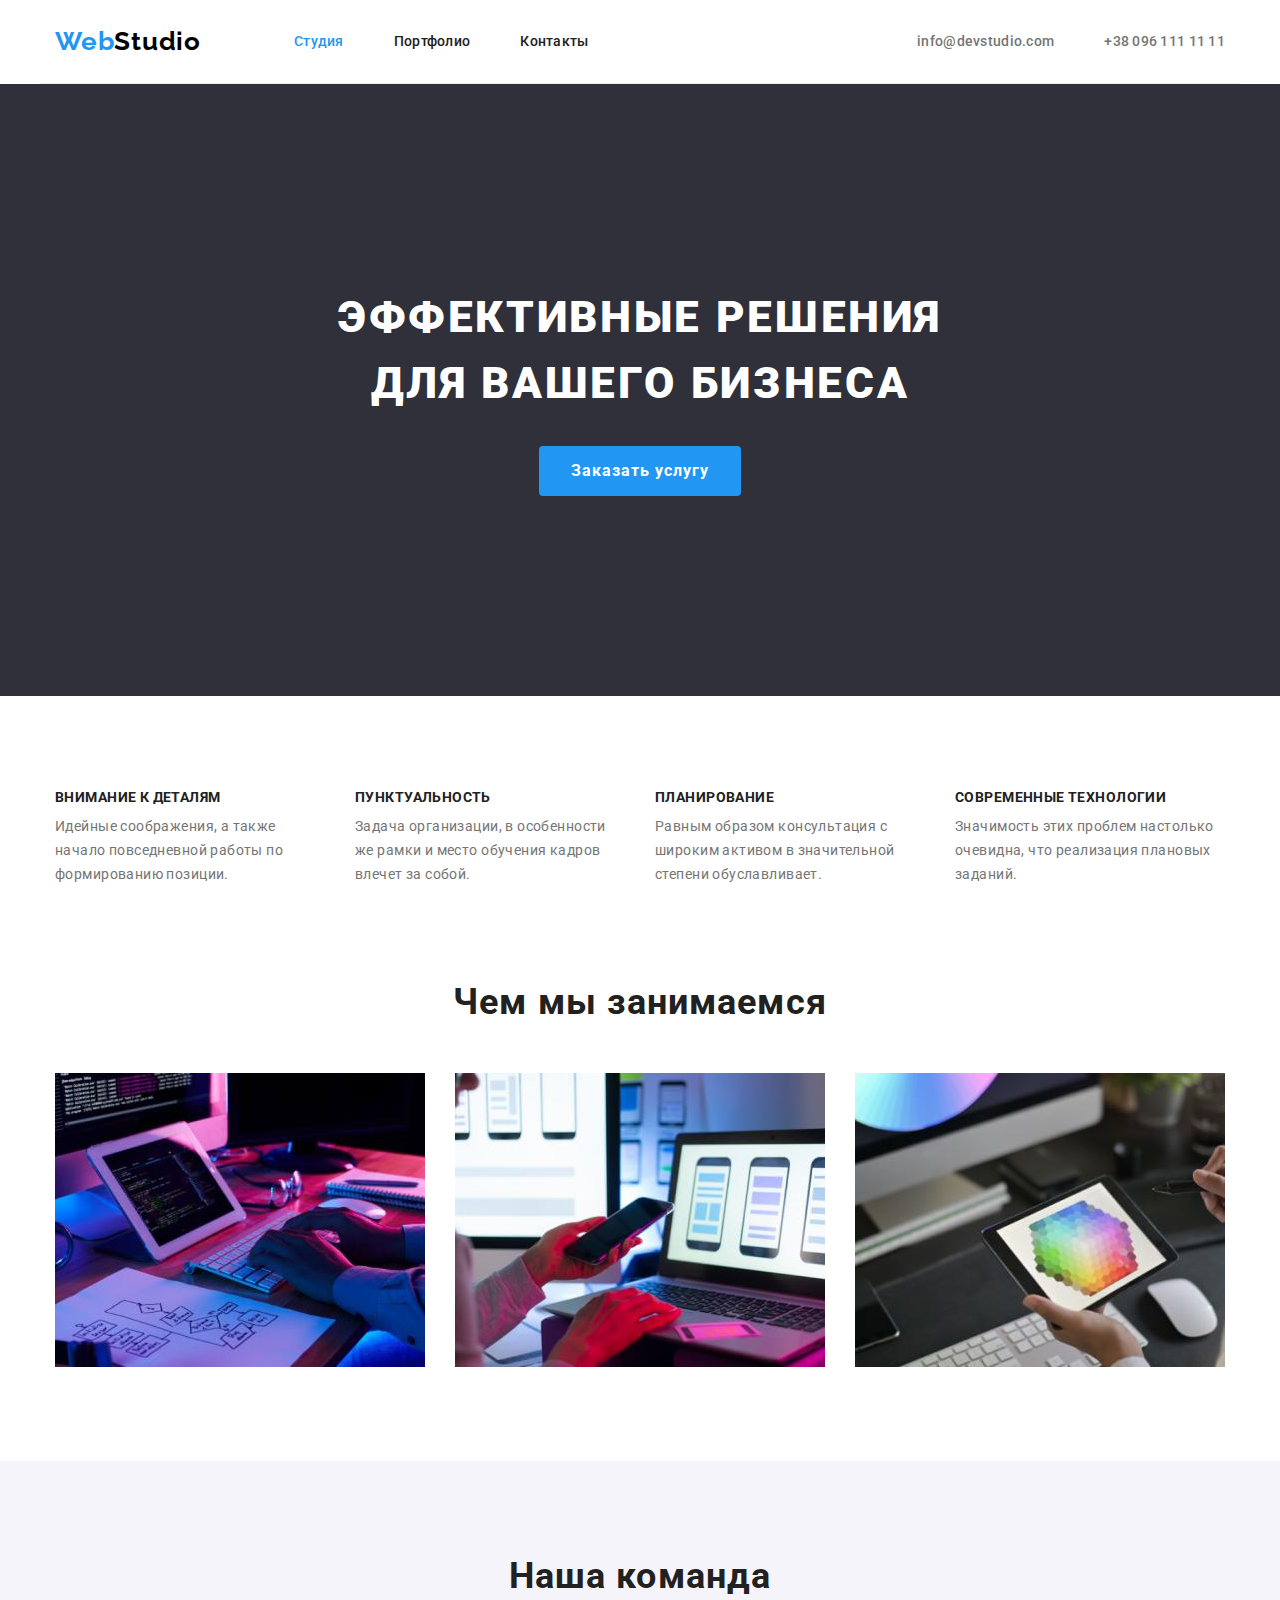
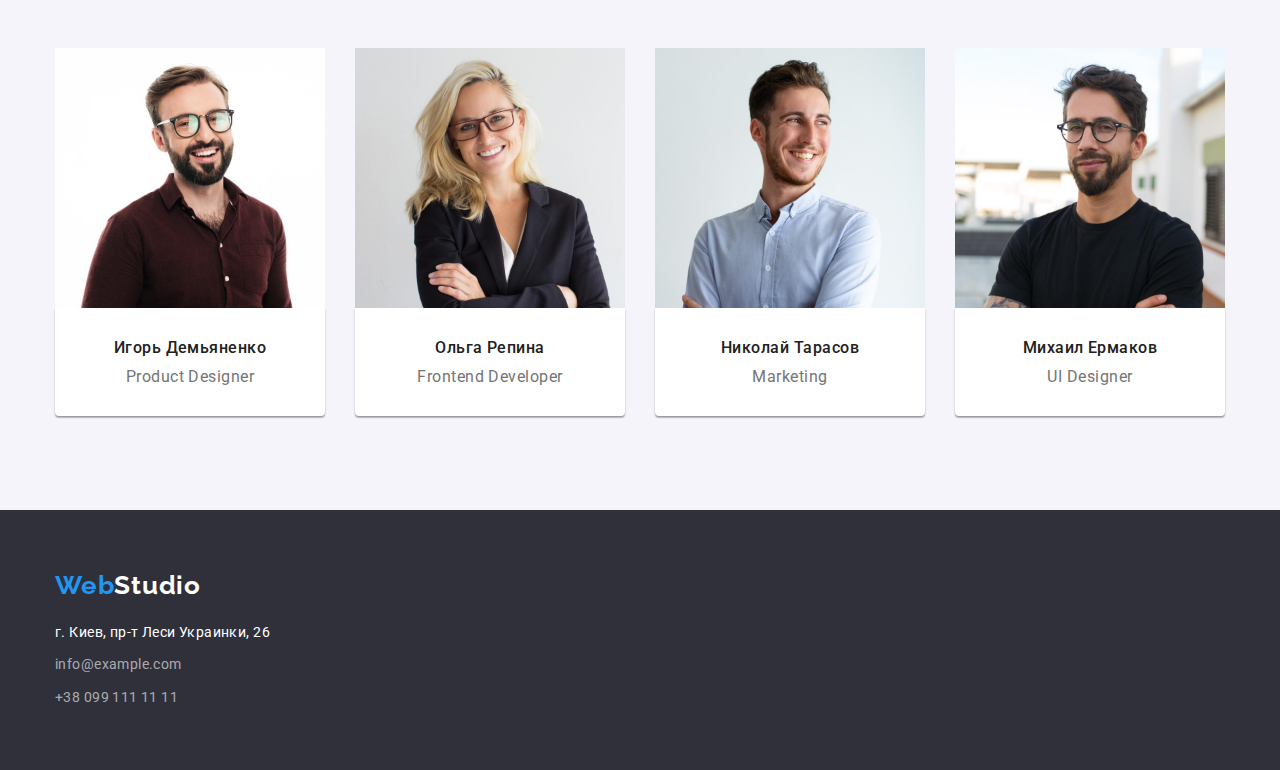
==== commit 11f68a21: "невидимый заголовок для галереи портфолио" ====
--- a/index.html
+++ b/index.html
@@ -31,7 +31,7 @@
                 </ul>
             </nav>
             <ul class="list header-list header-contacts">
-                <li class="list-item header-item">
+                <li class="header-item">
                     <a class="link header-contact" href="mailto:info@devstudio.com">info@devstudio.com</a>
                 </li>
                 <li class="header-item">
@@ -135,10 +135,10 @@
     </main>
     <!--  ---------------------------------FOOTER------------------------------>
     <footer class="footer">
-        <div class="container">
+        <div class="container">            
+            <a class="link footer-logo" href="/" lang="en"><span class="accent">Web</span>Studio</a>
             <address>
-                <a class="link footer-logo" href="/" lang="en"><span class="accent">Web</span>Studio</a>
-                <ul class="list footer-info">
+                    <ul class="list footer-info">
                     <li class="footer-item">
                         <a class="link address" href="https://goo.gl/maps/paUkgTumKRccmGTw9" target="_blank"
                             rel="noopener noreferrer">г. Киев, пр-т Леси Украинки, 26</a>
--- a/css/styles.css
+++ b/css/styles.css
@@ -13,7 +13,7 @@
 }
 
 body {
-  font-family: "Roboto", sans-serif;
+  font-family: 'Roboto', sans-serif;
   color: var(--second-title-color);
   background-color: #ffffff;
 }
@@ -61,6 +61,17 @@
   margin-left: auto;
 }
 
+.visually-hidden {
+  position: absolute;
+  clip: rect(0 0 0 0);
+  width: 1px;
+  height: 1px;
+  margin: -1px;
+  bottom: 0;
+  padding: 0;
+  overflow: hidden;
+}
+
 /*---------------------------------------HEADER-----------------------------------*/
 
 .main-header {
@@ -84,7 +95,7 @@
 }
 
 .header-logo {
-  font-family: "Raleway", sans-serif;
+  font-family: 'Raleway', sans-serif;
   font-weight: 700;
   font-size: 26px;
   line-height: 1.19;
@@ -129,10 +140,6 @@
   letter-spacing: 0.02em;
 
   color: var(--main-text-color);
-}
-
-.list-item > .header-contact {
-  color: var(--accent-color);
 }
 
 .header .link:hover,
